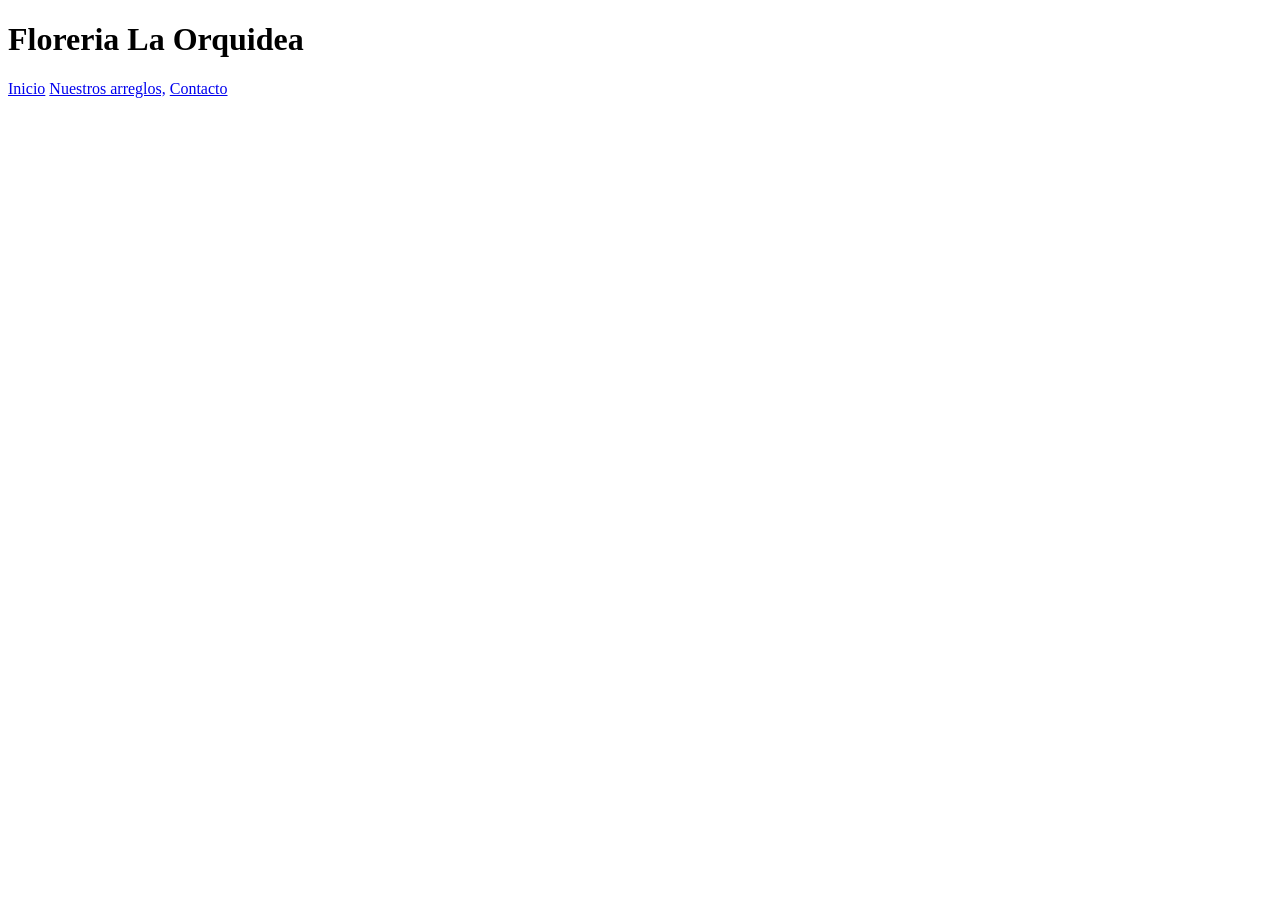
==== parcial1/index.html @ 174a46a7 "sub carpeta parcial1 , estructura html basisca con header y nav" ====
<!DOCTYPE html>
<html lang="en">
<head>
    <meta charset="UTF-8">
    <meta name="viewport" content="width=device-width, initial-scale=1.0">
    <title>Floreria La Orquidea</title>
</head>
<body>

    <header>
        <h1>Floreria La Orquidea</h1>
        <nav>
            <a href="#inicio">Inicio</a>
            <a href="#arreglos">Nuestros arreglos,</a>
            <a href="#contacto">Contacto</a>
        </nav>
    </header>
    
    
</body>
</html>
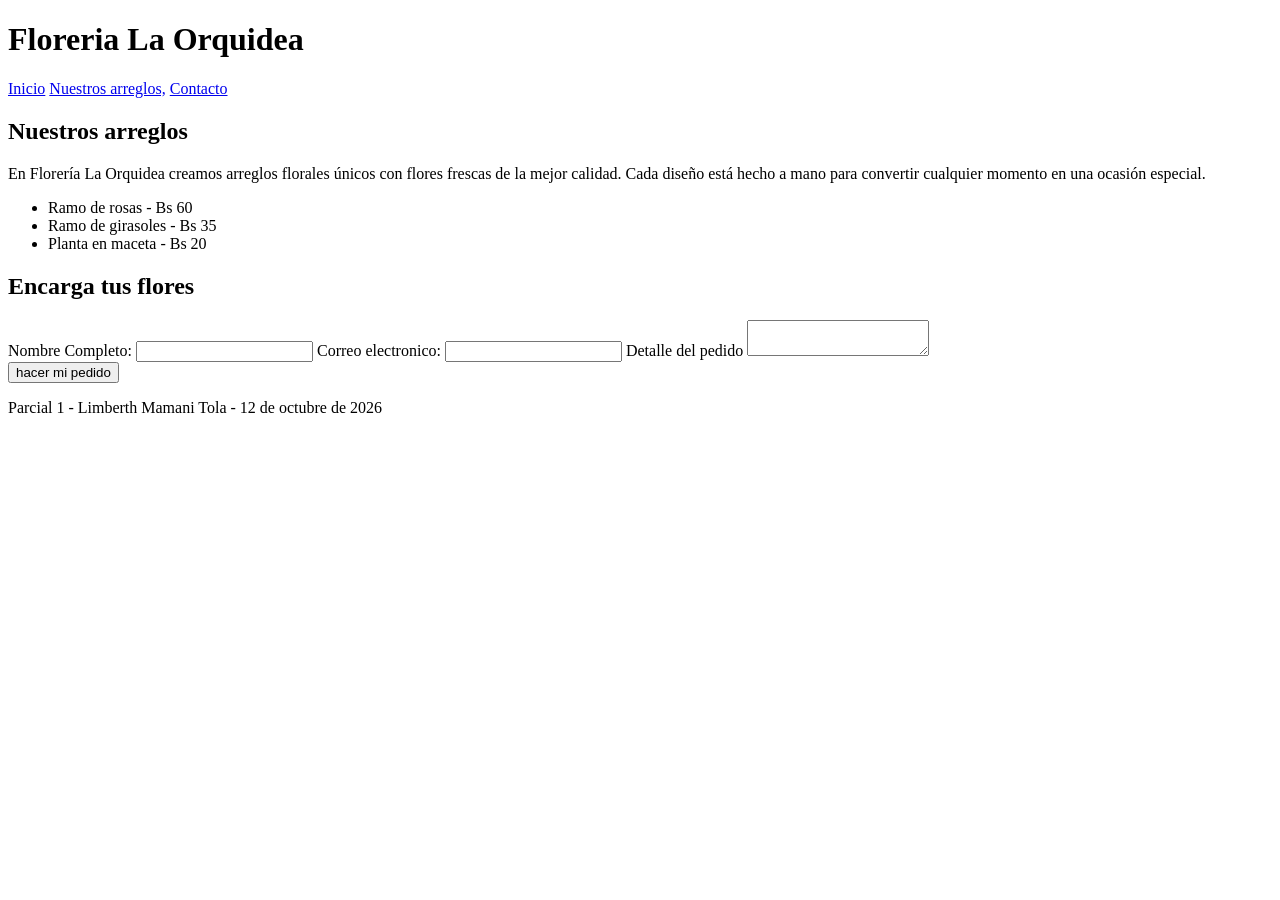
==== commit b7bd6142: "2 section con mi caso y el footer con el nombre completo" ====
--- a/parcial1/index.html
+++ b/parcial1/index.html
@@ -15,7 +15,32 @@
             <a href="#contacto">Contacto</a>
         </nav>
     </header>
-    
+    <section id="arreglos">
+        <h2>Nuestros arreglos</h2>
+          <p>En Florería La Orquidea creamos arreglos florales únicos con flores frescas de la mejor calidad. 
+            Cada diseño está hecho a mano para convertir cualquier momento en una ocasión especial.</p>
+         <ul>
+            <li>Ramo de rosas - Bs 60</li>
+            <li>Ramo de girasoles - Bs 35</li>
+            <li>Planta en maceta - Bs 20</li>
+         </ul>   
+    </section>
+
+    <section id="contacto">
+        <h2>Encarga tus flores</h2>
+        <form action="">
+            <label for="nombre">Nombre Completo:</label>
+            <input type="text" id="nombre" required>
+            <label for="correo">Correo electronico:</label>
+            <input type="email" id="correo" required>
+            <label for="detalle">Detalle del pedido</label>
+            <textarea id="detalle"></textarea>
+        </form>
+        <button type="button" id="btn-confirmar">hacer mi pedido</button>
+        <p id="mensaje" class="oculto"></p>
+    </section>
+
+    <footer>Parcial 1 - Limberth Mamani Tola - 12 de octubre de 2026</footer>
     
 </body>
 </html>
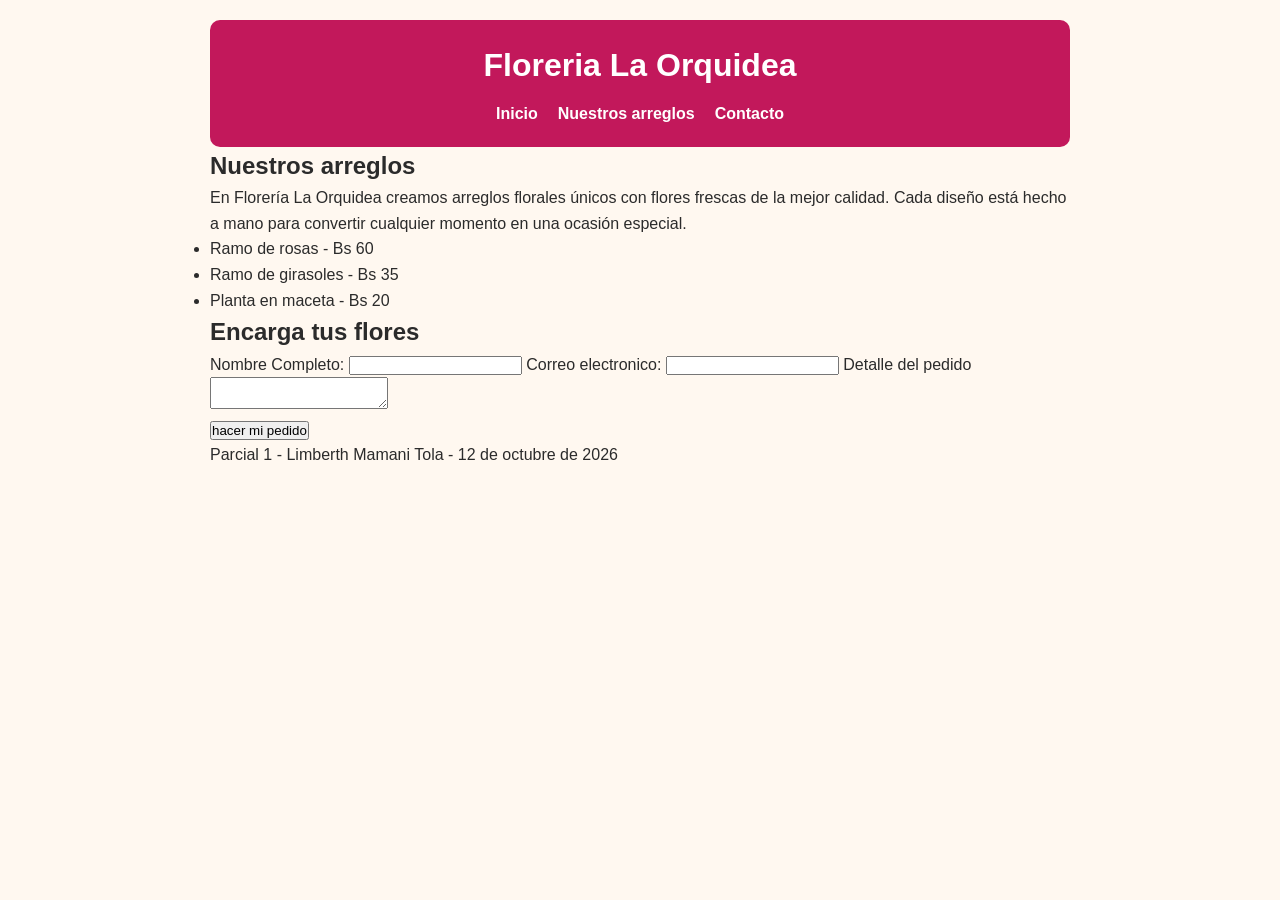
==== commit b16dc814: "link del css añadido al html y correccion de , en arreglos, styles.css creado con 3 colores con el b" ====
--- a/parcial1/index.html
+++ b/parcial1/index.html
@@ -4,6 +4,7 @@
     <meta charset="UTF-8">
     <meta name="viewport" content="width=device-width, initial-scale=1.0">
     <title>Floreria La Orquidea</title>
+    <link rel="stylesheet" href="styles.css">
 </head>
 <body>
 
@@ -11,7 +12,7 @@
         <h1>Floreria La Orquidea</h1>
         <nav>
             <a href="#inicio">Inicio</a>
-            <a href="#arreglos">Nuestros arreglos,</a>
+            <a href="#arreglos">Nuestros arreglos</a>
             <a href="#contacto">Contacto</a>
         </nav>
     </header>
--- a/parcial1/styles.css
+++ b/parcial1/styles.css
@@ -0,0 +1,46 @@
+* {
+  margin: 0;
+  padding: 0;
+  box-sizing: border-box;
+}
+
+body {
+  font-family: Arial, Helvetica, sans-serif; 
+  line-height: 1.6;
+  color: #2b2b2b;
+  background-color: #fff8f0;
+}
+
+body {
+  max-width: 900px;
+  margin: 0 auto;
+  padding: 20px;
+}
+
+header {
+  padding: 20px;
+  background-color: #c2185b;
+  color: #fff;
+  border-radius: 10px;
+  text-align: center;
+}
+
+header h1 {
+  margin-bottom: 10px;
+}
+
+nav {
+  display: flex;
+  justify-content: center;
+  gap: 20px;
+}
+
+nav a {
+  color: #fff;
+  text-decoration: none; 
+  font-weight: bold;
+}
+
+nav a:hover {
+  text-decoration: underline;
+}
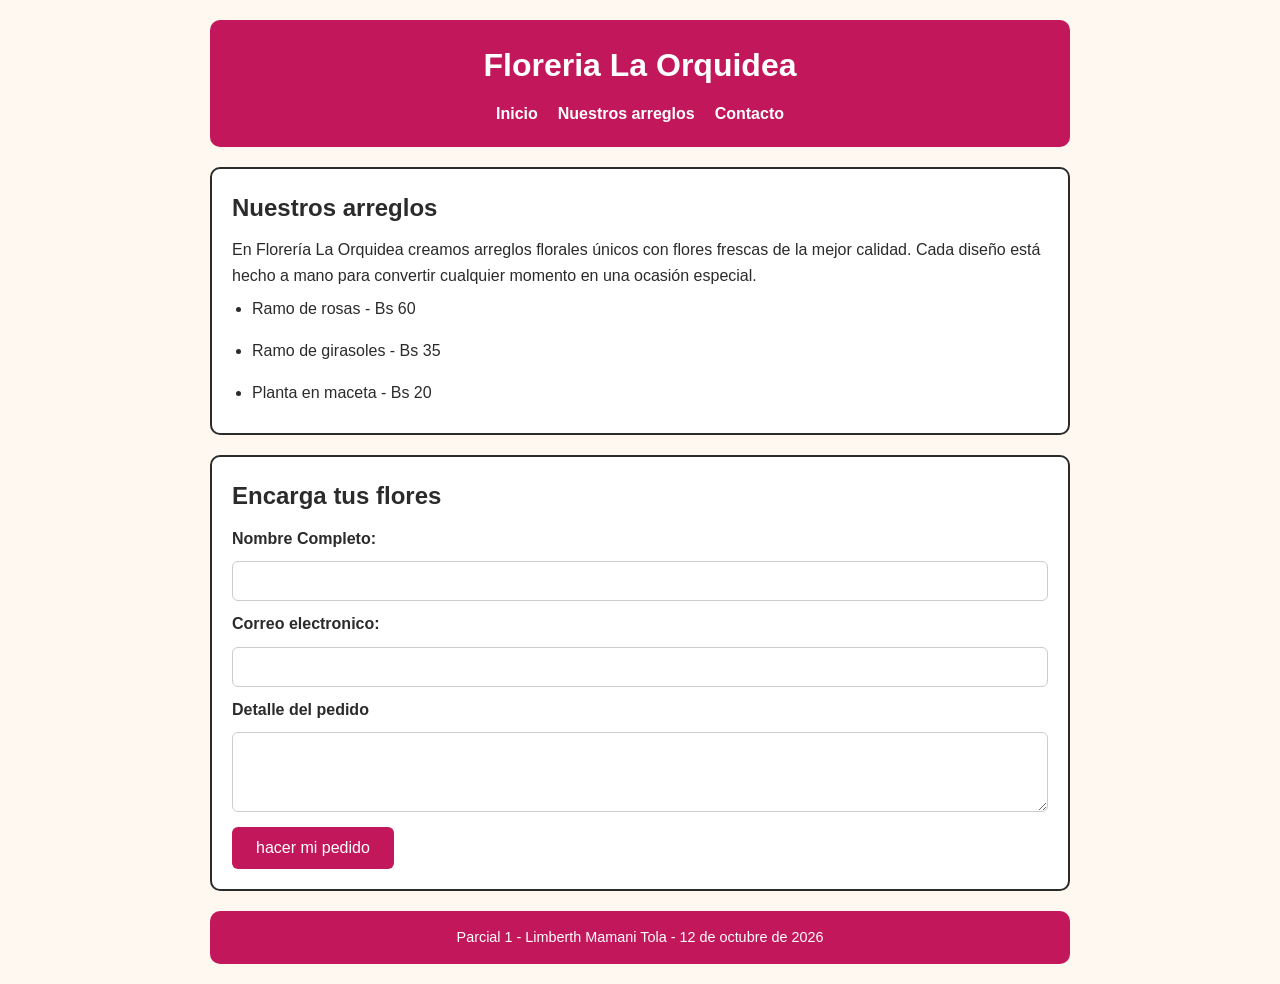
==== commit e869655e: "se coloco la etiqueta script en el html para conectar al js, se creo un archivo script.js para la lo" ====
--- a/parcial1/index.html
+++ b/parcial1/index.html
@@ -43,5 +43,6 @@
 
     <footer>Parcial 1 - Limberth Mamani Tola - 12 de octubre de 2026</footer>
     
+    <script src="script.js"></script>
 </body>
 </html>
--- a/parcial1/styles.css
+++ b/parcial1/styles.css
@@ -43,4 +43,90 @@
 
 nav a:hover {
   text-decoration: underline;
+}
+section {
+  background-color: #fff;
+  padding: 20px;
+  margin: 20px 0;
+  border: 2px solid #2b2b2b;
+;
+  border-radius: 10px;
+}
+
+section h2 {
+  color: #2b2b2b;
+  margin-bottom: 10px;
+}
+
+#arreglos ul {
+  padding-left: 20px;
+}
+
+#arreglos li {
+  padding: 8px 0;
+}
+
+form {
+  display: flex;
+  flex-direction: column;
+  gap: 10px;
+}
+
+label {
+  font-weight: bold;
+}
+
+input, textarea {
+  padding: 10px;
+  border: 1px solid #ccc;
+  border-radius: 6px;
+  font-family: inherit;
+  font-size: 1rem;
+}
+
+textarea {
+  min-height: 80px;
+}
+
+#btn-confirmar {
+  margin-top: 15px;
+  padding: 12px 24px;
+  background-color: #c2185b;
+  color: #fff;
+  border: none;
+  border-radius: 6px;
+  font-size: 1rem;
+  cursor: pointer;
+}
+
+.oculto {
+  display: none;
+}
+
+#mensaje {
+  margin-top: 15px;
+  padding: 12px;
+  background-color: #fff;
+  border-radius: 6px;
+}
+
+footer {
+  text-align: center;
+  padding: 15px;
+  margin-top: 20px;
+  background-color: #c2185b;
+  color: #fff;
+  border-radius: 10px;
+  font-size: 0.9rem;
+}
+
+@media (max-width: 600px) {
+  nav {
+    display: block;
+  }
+
+  nav a {
+    display: block;
+    padding: 8px 0;
+  }
 }
